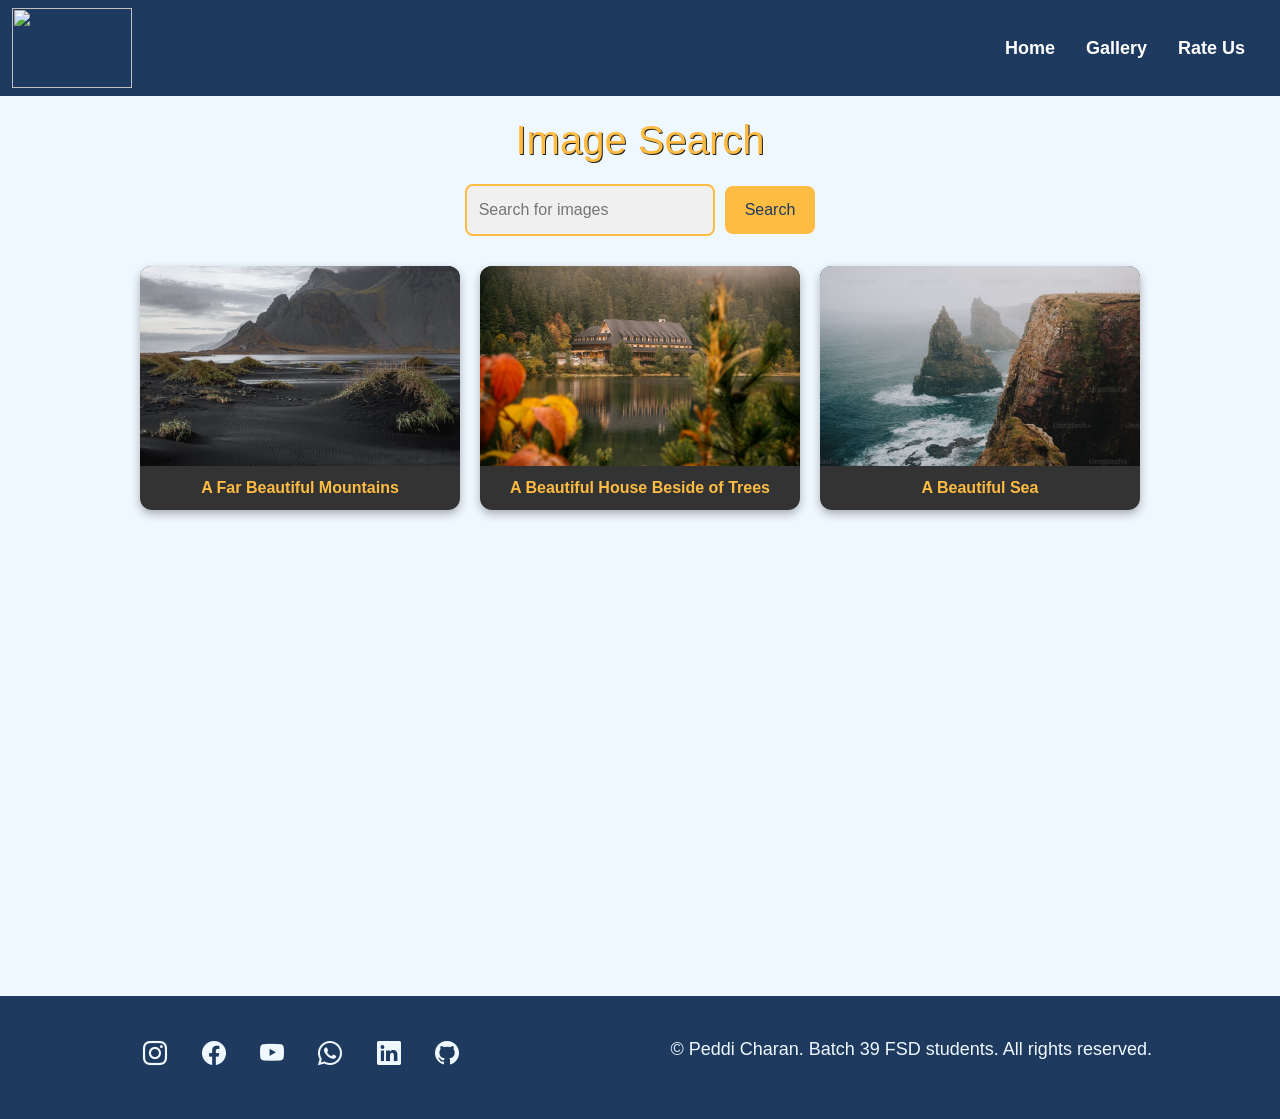
==== Search.html @ 773c9316 "Project Completed" ====
<!DOCTYPE html>
<html lang="en">
<head>
    <meta charset="UTF-8">
    <meta name="viewport" content="width=device-width, initial-scale=1.0">
    <title>Image Search</title>
    <link href="https://cdn.jsdelivr.net/npm/bootstrap@5.2.3/dist/css/bootstrap.min.css" rel="stylesheet"
    integrity="sha384-rbsA2VBKQhggwzxH7pPCaAqO46MgnOM80zW1RWuH61DGLwZJEdK2Kadq2F9CUG65" crossorigin="anonymous" />
    <script src="https://cdn.jsdelivr.net/npm/bootstrap@5.2.3/dist/js/bootstrap.bundle.min.js" 
    integrity="sha384-kenU1KFdBIe4zVF0s0G1M5b4hcpxyD9F7jL+jjXkk+Q2h455rYXK/7HAuoJl+0I4" 
    crossorigin="anonymous"></script>

<link href="https://cdn.jsdelivr.net/npm/bootstrap@5.2.3/dist/css/bootstrap.min.css" rel="stylesheet" />
<link rel="stylesheet" href="https://cdn.jsdelivr.net/npm/bootstrap-icons@1.11.3/font/bootstrap-icons.min.css">
    <link rel="stylesheet" href="Search.css">
</head>
<body>
  <nav class="navbar navbar-expand-lg custom">
    <div class="container-fluid">
        <img src="Images/IMAGELOGO.jpg" class="navbar-logo">
        <button class="navbar-toggler" type="button" data-bs-toggle="collapse" data-bs-target="#navbarNav"
                aria-controls="navbarNav" aria-expanded="false" aria-label="Toggle navigation">
            <span class="navbar-toggler-icon"></span>
        </button>
        <div class="collapse navbar-collapse" id="navbarNav">
            <ul class="navbar-nav ms-auto">
                <li class="nav-item">
                    <a class="nav-link" href="index.html">Home</a>
                </li>
                <li class="nav-item">
                    <a class="nav-link" href="Gallery.html">Gallery</a>
                </li>
                
                <li class="nav-item">
                    <a class="nav-link" href="#">Rate Us</a>
                </li>
            </ul>
        </div>
    </div>
</nav>
    <div class="container-fluid1">
     <h1>Image Search</h1>
     <form action="">
        <input type="text" id="search-input" placeholder="Search for images" />
        <button id="search-button">Search</button>
     </form>

     <div class="search-results">
        <div class="search-result">
            <img src="Images/Mountains.avif" alt="A Far Mountains"> 
            <a href="https://unsplash.com/photos/a-black-sand-beach-with-a-mountain-in-the-background-69_3Bxpmqeg" target="_blank">A Far Beautiful Mountains</a>
        </div>
        <div class="search-result">
            <img src="Images/Nature.avif" alt="A Beautiful House Beside of Trees"> 
            <a href="https://unsplash.com/photos/a-person-standing-in-front-of-a-body-of-water-66GYcgw0kPo" target="_blank">A Beautiful House Beside of Trees</a>
        </div>
        <div class="search-result">
            <img src="Images/Sea.avif" alt="A Beautiful Sea"> 
            <a href="https://unsplash.com/photos/a-person-standing-on-top-of-a-cliff-near-the-ocean-d7Qux1lq3gM" target="_blank">A Beautiful Sea </a>
        </div>
     </div>

     <button id="show-more-button">Show More</button>
    </div>
    <footer class="footer">
        <div class="social-icons">
          <i class="bi bi-instagram"></i>
          <i class="bi bi-facebook"></i>
          <i class="bi bi-youtube"></i>
          <i class="bi bi-whatsapp"></i>
          <i class="bi bi-linkedin"></i>
          <i class="bi bi-github"></i>
        </div>
        <p>&copy; Peddi Charan. Batch 39 FSD students. All rights reserved.</p>
      </footer>
</body>
<script src="Search.js"></script>
</html>
---- Search.css ----
/* Resetting some default styles */
* {
    margin: 0;
    padding: 0;
    box-sizing: border-box;
    font-family: Arial, sans-serif;
}

/* Body styling */
/*body {
    background-color: #1e1e1e;
    color: #f1f1f1;
    display: flex;
    flex-direction: column;
    align-items: center;
    padding: 20px;
    min-height: 100vh;
}*/
/* Navbar */
.navbar-logo {
    width: 120px;
    height: 80px;
}
.custom {
    background-color: #1e3a5f;
    color: white;
}
.nav-item {
    
    font-size: 18px;
    font-weight: bold;
    margin-right: 15px;
}
.nav-link:hover {
    color: #ffbc42;
}
.nav-link{
    color: white;
}
/* Section Styling */
.container-fluid1 {
    background-color: aliceblue; 
    color: #1e3a5f; 
    display: flex;
    flex-direction: column;
    align-items: center;
    padding: 20px;
    min-height: 100vh;  
}

/* Heading styling */
h1 {
    color: #ffbc42; /* Accent color for heading */
    margin-bottom: 20px;
    font-size: 2.5rem;
    text-shadow: 1px 1px #1e1e1e;
}

/* Form styling */
form {
    display: flex;
    align-items: center;
    gap: 10px;
    margin-bottom: 30px;
}

#search-input {
    padding: 12px;
    font-size: 1rem;
    border: 2px solid #ffbc42; /* Accent border color */
    border-radius: 8px;
    width: 250px;
    color: #1e3a5f; /* Darker color for input text */
    background-color: #f0f0f0; /* Light background for contrast */
}

#search-button {
    padding: 12px 20px;
    background-color: #ffbc42; /* Accent button color */
    color: #1e3a5f; /* Darker button text for contrast */
    border: none;
    border-radius: 8px;
    font-size: 1rem;
    cursor: pointer;
    transition: background-color 0.3s ease;
}

#search-button:hover {
    background-color: #e57c00;
}

/* Search results styling */
.search-results {
    display: grid;
    grid-template-columns: repeat(auto-fit, minmax(200px, 1fr));
    gap: 20px;
    width: 100%;
    max-width: 1000px;
    justify-content: center;
}

.search-result {
    background-color: #333;
    border-radius: 12px;
    overflow: hidden;
    box-shadow: 0px 4px 10px rgba(0, 0, 0, 0.3);
    transition: transform 0.3s ease, box-shadow 0.3s ease;
}

.search-result:hover {
    transform: translateY(-5px);
    box-shadow: 0px 6px 15px rgba(0, 0, 0, 0.4);
}

.search-result img {
    width: 100%;
    height: 200px;
    object-fit: cover;
}

.search-result a {
    display: block;
    padding: 10px;
    text-align: center;
    color: #ffbc42; /* Accent color for links */
    text-decoration: none;
    font-weight: bold;
    font-size: 1rem;
    transition: color 0.3s ease;
}

.search-result a:hover {
    color: #e57c00;
}

/* Show more button styling */
#show-more-button {
    margin-top: 30px;
    padding: 12px 20px;
    background-color: #ffbc42;
    color: #1e3a5f; /* Dark text for contrast */
    border: none;
    border-radius: 8px;
    display: none;
    font-size: 1rem;
    cursor: pointer;
    transition: background-color 0.3s ease;
}

#show-more-button:hover {
    background-color: #e57c00;
}
.like-btn i {
    color: rgb(251, 246, 246);
    border: none; /* default color */
}

.like-btn.liked i {
    color: red;
    border: none; /* color when liked */
}


/* Footer */
.footer {
    padding: 40px 30px;
    background-color: #1e3a5f;
    text-align: center;
    color: aliceblue;
    display: flex;
    justify-content: space-around;
}
.social-icons .bi {
    font-size: 24px;
    color: aliceblue;
    margin: 0 15px;
    transition: color 0.3s;
}
.social-icons .bi:hover {
    color: #ffbc42;
}
.footer p {
    font-size: 18px;
}
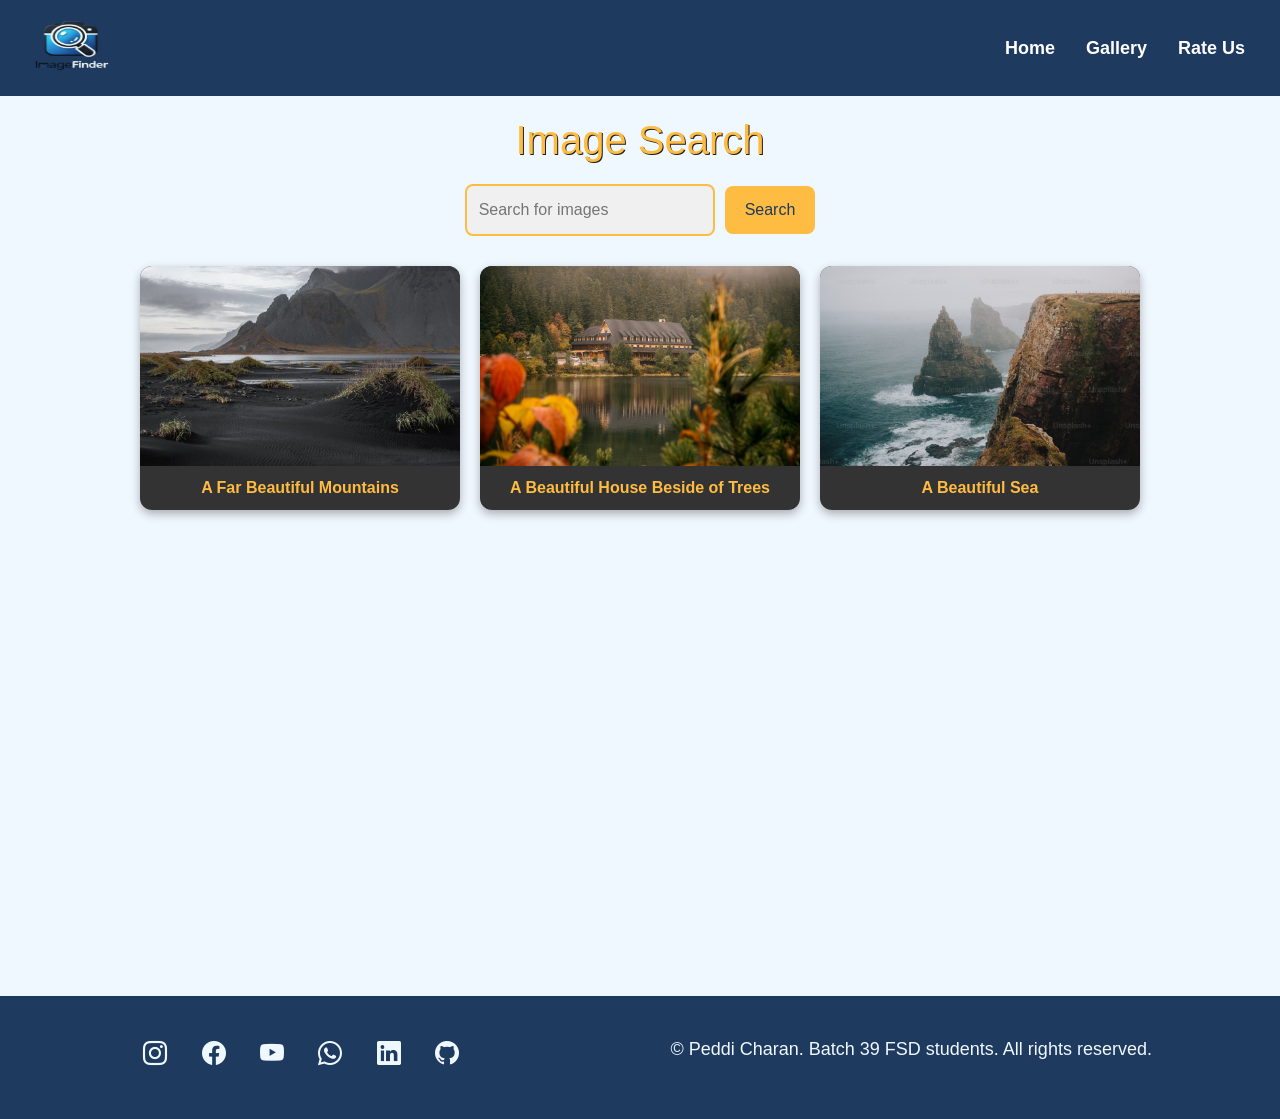
==== commit 5833c87b: "Logo Issue solved" ====
--- a/Search.html
+++ b/Search.html
@@ -17,7 +17,7 @@
 <body>
   <nav class="navbar navbar-expand-lg custom">
     <div class="container-fluid">
-        <img src="Images/IMAGELOGO.jpg" class="navbar-logo">
+        <img src="Images/Logo.jpg" class="navbar-logo">
         <button class="navbar-toggler" type="button" data-bs-toggle="collapse" data-bs-target="#navbarNav"
                 aria-controls="navbarNav" aria-expanded="false" aria-label="Toggle navigation">
             <span class="navbar-toggler-icon"></span>
